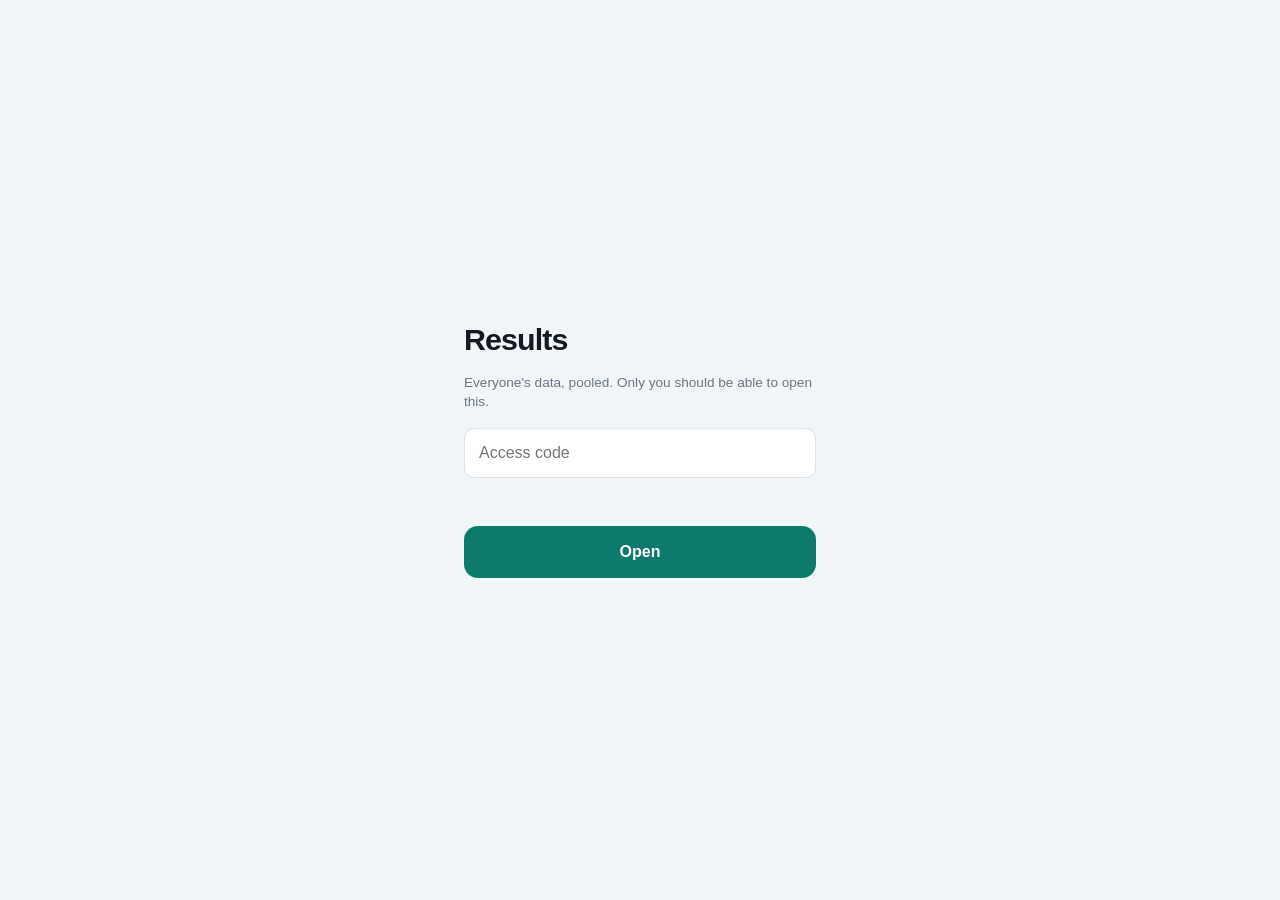
==== admin.html @ fbf482ac "Add files via upload" ====
<!DOCTYPE html>
<html lang="en">
<head>
<meta charset="utf-8">
<meta name="viewport" content="width=device-width, initial-scale=1">
<title>Sound Advice — results</title>
<link rel="stylesheet" href="styles.css">
<script src="firebase-config.js"></script>
<style>
  #app { max-width: 62rem; }
  .grid { display: grid; gap: 12px; grid-template-columns: repeat(auto-fit, minmax(9rem, 1fr)); }
  table { width: 100%; border-collapse: collapse; font-size: 0.86rem; }
  th, td { text-align: left; padding: 8px 10px; border-bottom: 1px solid var(--line); }
  th { font-family: var(--mono); font-size: 0.66rem; letter-spacing: 0.1em;
       text-transform: uppercase; color: var(--muted); font-weight: 600; }
  td.n, th.n { text-align: right; font-variant-numeric: tabular-nums; }
  .tablewrap { overflow-x: auto; }
  .finding { border-left: 3px solid var(--accent); padding-left: 14px; }
  .finding b { font-size: 1.5rem; display: block; letter-spacing: -0.02em; }
</style>
</head>
<body>
<div id="app">

  <section class="screen active" id="gate">
    <div class="grow" style="display:flex;flex-direction:column;justify-content:center;gap:16px;max-width:22rem;margin:0 auto">
      <h1 class="brand">Results</h1>
      <p class="small">Everyone's data, pooled. Only you should be able to open this.</p>
      <input id="code" type="password" placeholder="Access code" autocomplete="off">
      <p class="err" id="gateErr"></p>
      <button class="btn btn-primary" id="enter">Open</button>
    </div>
  </section>

  <section class="screen" id="dash">
    <div class="row-between">
      <h1 class="brand" style="font-size:1.4rem">Results</h1>
      <button class="btn btn-ghost btn-sm" id="refresh">Refresh</button>
    </div>
    <p class="small" id="source"></p>

    <div class="grid" id="tiles"></div>

    <h2 style="margin-top:12px">The question</h2>
    <div class="card stack" id="findings"></div>

    <h2 style="margin-top:12px">By sound</h2>
    <div class="card tablewrap"><table id="bySound"></table></div>

    <h2 style="margin-top:12px">By person</h2>
    <div class="card tablewrap"><table id="byUser"></table></div>

    <h2 style="margin-top:12px">Download</h2>
    <div class="row" style="gap:10px;flex-wrap:wrap">
      <button class="btn btn-ghost btn-sm" data-dl="users">Users CSV</button>
      <button class="btn btn-ghost btn-sm" data-dl="sessions">Sessions CSV</button>
      <button class="btn btn-ghost btn-sm" data-dl="tests">Tests CSV</button>
    </div>
    <p class="tiny">Download a copy every few days during the trial. A spreadsheet on your
      laptop is what saves you if anything goes wrong with the hosting.</p>
  </section>

</div>

<script type="module">
import * as store from './js/store.js';
import { SOUNDS, soundById } from './js/audio.js';

const $ = id => document.getElementById(id);
let data = null;

const nm = id => (soundById(id) || {}).name || id;
const mean = xs => xs.length ? xs.reduce((a, b) => a + b, 0) / xs.length : null;
const r1 = v => v === null ? '—' : v.toFixed(1);

$('enter').addEventListener('click', open);
$('code').addEventListener('keydown', e => { if (e.key === 'Enter') open(); });
$('refresh').addEventListener('click', load);

async function open() {
  if ($('code').value !== (window.SA_ADMIN_CODE || 'lily2026')) {
    $('gateErr').textContent = 'Not that one.';
    return;
  }
  $('gate').classList.remove('active');
  $('dash').classList.add('active');
  await store.initBackend();
  load();
}

async function load() {
  data = await store.fetchAll();
  $('source').textContent = data.local
    ? 'Firebase is not set up yet — showing only this device.'
    : `Live from Firebase · loaded ${new Date().toLocaleTimeString()}`;
  tiles(); findings(); bySound(); byUser();
}

function activeUsers() {
  const week = Date.now() - 7 * 864e5;
  const ids = new Set(data.sessions.filter(s => s.startedAt > week).map(s => s.userId));
  return ids.size;
}

function tiles() {
  const sessions = data.sessions.filter(s => s.outcome !== 'abandoned');
  const minutes = sessions.reduce((a, s) => a + (s.actualMinutes || 0), 0);
  const returned = new Set();
  const byUser = {};
  sessions.forEach(s => (byUser[s.userId] = (byUser[s.userId] || 0) + 1));
  Object.entries(byUser).forEach(([u, n]) => n >= 2 && returned.add(u));

  const t = [
    ['Signed up', data.users.length],
    ['Studied at least once', Object.keys(byUser).length],
    ['Came back (2+)', returned.size],
    ['Active this week', activeUsers()],
    ['Sessions', sessions.length],
    ['Hours studied', (minutes / 60).toFixed(1)],
    ['Tests taken', data.tests.length]
  ];
  $('tiles').innerHTML = t.map(([k, v]) =>
    `<div class="stat"><b>${v}</b><span>${k}</span></div>`).join('');
}

/* The three findings the project exists to produce. */
function findings() {
  const sessions = data.sessions.filter(s => s.outcome !== 'abandoned');
  const out = [];

  // --- best tested sound, per person
  const testsBy = {};
  data.tests.forEach(t => {
    testsBy[t.userId] = testsBy[t.userId] || {};
    (testsBy[t.userId][t.soundId] = testsBy[t.userId][t.soundId] || []).push(t.dprime);
  });
  const bestFor = {};
  for (const [u, sounds] of Object.entries(testsBy)) {
    const ranked = Object.entries(sounds)
      .map(([id, ds]) => [id, mean(ds)])
      .sort((a, b) => b[1] - a[1]);
    if (ranked.length >= 2) bestFor[u] = ranked[0][0];
  }

  // --- does the sound people use match the one that tests best?
  const minutesBy = {};
  sessions.forEach(s => {
    minutesBy[s.userId] = minutesBy[s.userId] || {};
    minutesBy[s.userId][s.soundId] = (minutesBy[s.userId][s.soundId] || 0) + (s.actualMinutes || 0);
  });
  let match = 0, comparable = 0;
  for (const [u, best] of Object.entries(bestFor)) {
    const mins = minutesBy[u];
    if (!mins) continue;
    comparable++;
    const most = Object.entries(mins).sort((a, b) => b[1] - a[1])[0][0];
    if (most === best) match++;
  }
  out.push({
    big: comparable ? `${Math.round((match / comparable) * 100)}%` : '—',
    text: comparable
      ? `of the ${comparable} ${comparable === 1 ? 'person' : 'people'} with both a test result and
         study sessions ${comparable === 1 ? 'actually studies' : 'actually study'} most with the
         sound that tested best for them. The 2025 pilot found 43% could predict it.`
      : 'Nobody has both a test result and study sessions yet.'
  });

  // --- do sessions on the best sound get rated higher? (within-person)
  const diffs = [];
  for (const [u, best] of Object.entries(bestFor)) {
    const mine = sessions.filter(s => s.userId === u && s.rating);
    const on = mine.filter(s => s.soundId === best).map(s => s.rating);
    const off = mine.filter(s => s.soundId !== best).map(s => s.rating);
    if (on.length >= 2 && off.length >= 2) diffs.push(mean(on) - mean(off));
  }
  const d = mean(diffs);
  out.push({
    big: d === null ? '—' : (d > 0 ? '+' : '') + d.toFixed(2),
    text: d === null
      ? 'Nobody yet has enough rated sessions both on and off their best sound. Needs 2 of each.'
      : `average difference in session rating when people use their best-tested sound versus any
         other, compared within each person (${diffs.length} ${diffs.length === 1 ? 'person' : 'people'}).
         Positive means the tested best sound really does feel better.`
  });

  // --- does everyone have the same best sound?
  const spread = {};
  Object.values(bestFor).forEach(id => spread[id] = (spread[id] || 0) + 1);
  const top = Object.entries(spread).sort((a, b) => b[1] - a[1])[0];
  const n = Object.keys(bestFor).length;
  out.push({
    big: top ? `${Math.round((top[1] / n) * 100)}%` : '—',
    text: top
      ? `share the same best sound (${nm(top[0])}, ${top[1]} of ${n}). Below 50% supports the
         pilot's finding that the best sound is individual, not universal.`
      : 'Not enough people have tested two or more sounds yet.'
  });

  $('findings').innerHTML = out.map(f =>
    `<div class="finding"><b>${f.big}</b><span class="small">${f.text}</span></div>`).join('');
}

function bySound() {
  const sessions = data.sessions.filter(s => s.outcome !== 'abandoned');
  const rows = SOUNDS.map(s => {
    const ss = sessions.filter(x => x.soundId === s.id);
    const rated = ss.filter(x => x.rating).map(x => x.rating);
    const ts = data.tests.filter(x => x.soundId === s.id);
    const abandoned = data.sessions.filter(x => x.soundId === s.id && x.outcome === 'abandoned').length;
    return {
      name: s.name,
      sessions: ss.length,
      people: new Set(ss.map(x => x.userId)).size,
      minutes: Math.round(ss.reduce((a, x) => a + (x.actualMinutes || 0), 0)),
      rating: mean(rated),
      abandoned,
      tests: ts.length,
      dprime: mean(ts.map(t => t.dprime))
    };
  }).filter(r => r.sessions || r.tests);

  $('bySound').innerHTML = `
    <thead><tr><th>Sound</th><th class="n">People</th><th class="n">Sessions</th>
    <th class="n">Minutes</th><th class="n">Avg rating</th><th class="n">Gave up</th>
    <th class="n">Tests</th><th class="n">Avg d′</th></tr></thead>
    <tbody>${rows.map(r => `<tr>
      <td>${r.name}</td><td class="n">${r.people}</td><td class="n">${r.sessions}</td>
      <td class="n">${r.minutes}</td><td class="n">${r1(r.rating)}</td>
      <td class="n">${r.abandoned}</td><td class="n">${r.tests}</td>
      <td class="n">${r.dprime === null ? '—' : r.dprime.toFixed(2)}</td></tr>`).join('')}
    </tbody>`;
}

function byUser() {
  const rows = data.users.filter(Boolean).map(u => {
    const ss = data.sessions.filter(s => s.userId === u.id && s.outcome !== 'abandoned');
    const ts = data.tests.filter(t => t.userId === u.id);
    const rated = ss.filter(s => s.rating).map(s => s.rating);

    const byS = {};
    ts.forEach(t => (byS[t.soundId] = byS[t.soundId] || []).push(t.dprime));
    const ranked = Object.entries(byS).map(([id, ds]) => [id, mean(ds)]).sort((a, b) => b[1] - a[1]);

    const mins = {};
    ss.forEach(s => mins[s.soundId] = (mins[s.soundId] || 0) + (s.actualMinutes || 0));
    const most = Object.entries(mins).sort((a, b) => b[1] - a[1])[0];

    return {
      nickname: u.nickname || u.id,
      joined: u.joined ? new Date(u.joined).toLocaleDateString() : '—',
      sessions: ss.length,
      minutes: Math.round(ss.reduce((a, s) => a + (s.actualMinutes || 0), 0)),
      rating: mean(rated),
      tested: ranked.length,
      best: ranked.length >= 2 ? nm(ranked[0][0]) : '—',
      most: most ? nm(most[0]) : '—'
    };
  }).sort((a, b) => b.sessions - a.sessions);

  $('byUser').innerHTML = `
    <thead><tr><th>Nickname</th><th>Joined</th><th class="n">Sessions</th><th class="n">Minutes</th>
    <th class="n">Avg rating</th><th class="n">Sounds tested</th><th>Tested best</th><th>Most used</th></tr></thead>
    <tbody>${rows.map(r => `<tr>
      <td>${r.nickname}</td><td>${r.joined}</td><td class="n">${r.sessions}</td>
      <td class="n">${r.minutes}</td><td class="n">${r1(r.rating)}</td>
      <td class="n">${r.tested}</td>
      <td${r.best !== '—' && r.best === r.most ? ' style="color:var(--good)"' : ''}>${r.best}</td>
      <td>${r.most}</td></tr>`).join('')}
    </tbody>`;
}

document.querySelectorAll('[data-dl]').forEach(b => b.addEventListener('click', () => {
  const which = b.dataset.dl;
  const csv = store.toCSV(data[which] || []);
  const url = URL.createObjectURL(new Blob([csv], { type: 'text/csv' }));
  const a = document.createElement('a');
  a.href = url;
  a.download = `sound-advice-${which}-${new Date().toISOString().slice(0, 10)}.csv`;
  a.click();
  setTimeout(() => URL.revokeObjectURL(url), 1000);
}));
</script>
</body>
</html>
---- styles.css ----
/* Sound Advice — styles
   Dark by default (people study at night), light theme follows the OS. */

:root {
  --bg: #0B0F13;
  --surface: #141A21;
  --surface-2: #1C242D;
  --ink: #E9EEF3;
  --ink-soft: #B9C4D0;
  --muted: #7C8896;
  --line: #232C36;
  --accent: #3FB8A5;
  --accent-ink: #06231F;
  --accent-soft: #10302C;
  --warn: #E4886B;
  --bad: #E0687C;
  --good: #63C08A;

  --r: 14px;
  --r-sm: 10px;
  --tap: 48px;
  --pad: 20px;
  --maxw: 30rem;

  --font: -apple-system, BlinkMacSystemFont, "Segoe UI", Roboto, "Helvetica Neue", Arial, sans-serif;
  --mono: ui-monospace, "SF Mono", SFMono-Regular, Menlo, Consolas, monospace;
}

@media (prefers-color-scheme: light) {
  :root {
    --bg: #F2F5F7;
    --surface: #FFFFFF;
    --surface-2: #E9EEF2;
    --ink: #131A21;
    --ink-soft: #3D4954;
    --muted: #6B7783;
    --line: #DCE3E9;
    --accent: #0E7A6C;
    --accent-ink: #FFFFFF;
    --accent-soft: #DFF0ED;
    --warn: #B4562F;
    --bad: #B03349;
    --good: #2E7D51;
  }
}

* { box-sizing: border-box; -webkit-tap-highlight-color: transparent; }

/* Must come before anything that sets `display`. Several elements below
   are laid out with flex, and an author `display` rule quietly beats the
   browser's own styling for the `hidden` attribute -- so without this,
   hiding an element in JavaScript silently does nothing. */
[hidden] { display: none !important; }

html, body {
  margin: 0;
  padding: 0;
  height: 100%;
  overscroll-behavior-y: none;
}

body {
  background: var(--bg);
  color: var(--ink);
  font-family: var(--font);
  font-size: 16px;
  line-height: 1.5;
  -webkit-font-smoothing: antialiased;
}

#app {
  max-width: var(--maxw);
  margin: 0 auto;
  min-height: 100%;
  min-height: 100dvh;
  display: flex;
  flex-direction: column;
  padding: env(safe-area-inset-top) env(safe-area-inset-right) env(safe-area-inset-bottom) env(safe-area-inset-left);
}

/* ---------- screens ---------- */

.screen { display: none; flex: 1; flex-direction: column; padding: var(--pad); gap: 18px; }
.screen.active { display: flex; }
.screen.pad-0 { padding: 0; }

.grow { flex: 1; }

/* ---------- type ---------- */

h1 { font-size: 1.65rem; line-height: 1.15; margin: 0; letter-spacing: -0.02em; }
h2 { font-size: 1.25rem; line-height: 1.2; margin: 0; letter-spacing: -0.01em; }
h3 { font-size: 0.95rem; margin: 0; font-weight: 600; }
p  { margin: 0; color: var(--ink-soft); }

.lead { font-size: 1.02rem; color: var(--ink-soft); }
.small { font-size: 0.85rem; color: var(--muted); line-height: 1.45; }
.tiny { font-size: 0.76rem; color: var(--muted); }

.label {
  font-family: var(--mono);
  font-size: 0.68rem;
  letter-spacing: 0.12em;
  text-transform: uppercase;
  color: var(--muted);
  font-weight: 600;
}

.brand {
  font-size: 1.9rem;
  font-weight: 700;
  letter-spacing: -0.03em;
  margin: 0;
}
.brand span { color: var(--accent); }

.center { text-align: center; }
.stack { display: flex; flex-direction: column; gap: 14px; }
.stack-sm { display: flex; flex-direction: column; gap: 8px; }
.row { display: flex; gap: 10px; align-items: center; }
.row-between { display: flex; gap: 10px; align-items: center; justify-content: space-between; }
.wrap-row { display: flex; gap: 8px; flex-wrap: wrap; }

/* ---------- buttons ---------- */

button {
  font: inherit;
  cursor: pointer;
  border: none;
  background: none;
  color: inherit;
}

.btn {
  min-height: var(--tap);
  padding: 13px 20px;
  border-radius: var(--r);
  background: var(--surface-2);
  color: var(--ink);
  font-weight: 600;
  font-size: 1rem;
  display: inline-flex;
  align-items: center;
  justify-content: center;
  gap: 8px;
  border: 1px solid var(--line);
  transition: transform 0.08s ease, filter 0.15s ease;
  width: 100%;
}

.btn:active { transform: scale(0.985); }
.btn:focus-visible { outline: 2px solid var(--accent); outline-offset: 2px; }

.btn-primary {
  background: var(--accent);
  color: var(--accent-ink);
  border-color: transparent;
}

.btn-ghost { background: transparent; border-color: var(--line); }
.btn-bare { background: transparent; border-color: transparent; color: var(--muted); font-weight: 500; }
.btn-danger { background: transparent; border-color: var(--line); color: var(--bad); }
.btn[disabled] { opacity: 0.45; pointer-events: none; }
.btn-sm { min-height: 38px; padding: 8px 14px; font-size: 0.88rem; width: auto; border-radius: var(--r-sm); }

.btn-huge {
  min-height: 92px;
  font-size: 1.2rem;
  border-radius: 20px;
  flex-direction: column;
  gap: 3px;
}
.btn-huge .sub { font-size: 0.8rem; font-weight: 500; opacity: 0.8; }

/* ---------- inputs ---------- */

input[type="text"], input[type="password"], input[type="number"], select, textarea {
  font: inherit;
  width: 100%;
  min-height: var(--tap);
  padding: 12px 14px;
  border-radius: var(--r-sm);
  background: var(--surface);
  border: 1px solid var(--line);
  color: var(--ink);
}

input:focus-visible, select:focus-visible { outline: 2px solid var(--accent); outline-offset: 1px; }

input[type="range"] {
  width: 100%;
  accent-color: var(--accent);
  height: 34px;
}

.field { display: flex; flex-direction: column; gap: 6px; }
.field > label { font-size: 0.85rem; color: var(--muted); font-weight: 500; }

.pin-input { letter-spacing: 0.6em; text-align: center; font-size: 1.3rem; font-family: var(--mono); }

/* ---------- cards ---------- */

.card {
  background: var(--surface);
  border: 1px solid var(--line);
  border-radius: var(--r);
  padding: 16px;
}

.card-tight { padding: 12px 14px; }

.notice {
  background: var(--accent-soft);
  border: 1px solid transparent;
  border-radius: var(--r);
  padding: 14px 16px;
  font-size: 0.88rem;
  color: var(--ink-soft);
  line-height: 1.5;
}

.notice strong { color: var(--ink); }
.notice-warn { background: color-mix(in srgb, var(--warn) 16%, transparent); }

/* ---------- sound list ---------- */

.family { margin-top: 4px; }
.family + .family { margin-top: 18px; }
.family > .label { display: block; margin-bottom: 8px; }

.sound {
  display: grid;
  grid-template-columns: 1fr auto;
  align-items: center;
  gap: 10px;
  width: 100%;
  text-align: left;
  padding: 13px 14px;
  border-radius: var(--r-sm);
  background: var(--surface);
  border: 1px solid var(--line);
  margin-bottom: 8px;
  min-height: var(--tap);
}

.sound[aria-pressed="true"] {
  border-color: var(--accent);
  background: var(--accent-soft);
}

.sound-name { font-weight: 600; font-size: 0.98rem; display: flex; align-items: center; gap: 8px; flex-wrap: wrap; }
.sound-meta { font-size: 0.78rem; color: var(--muted); margin-top: 2px; }
.sound[disabled] { opacity: 0.5; }

.badge {
  font-family: var(--mono);
  font-size: 0.62rem;
  letter-spacing: 0.08em;
  text-transform: uppercase;
  font-weight: 600;
  padding: 2px 6px;
  border-radius: 4px;
  background: var(--accent-soft);
  color: var(--accent);
  white-space: nowrap;
}
.badge-plain { background: var(--surface-2); color: var(--muted); }

.preview-btn {
  width: 42px; height: 42px;
  border-radius: 50%;
  border: 1px solid var(--line);
  background: var(--surface-2);
  display: grid;
  place-items: center;
  font-size: 0.9rem;
  flex: none;
}

/* ---------- timer ---------- */

.timer-face {
  display: flex;
  flex-direction: column;
  align-items: center;
  justify-content: center;
  gap: 6px;
  flex: 1;
}

.timer-num {
  font-size: clamp(4rem, 22vw, 6.5rem);
  font-weight: 250;
  font-variant-numeric: tabular-nums;
  letter-spacing: -0.04em;
  line-height: 1;
  font-feature-settings: "tnum";
}

.timer-phase { font-family: var(--mono); font-size: 0.72rem; letter-spacing: 0.16em; text-transform: uppercase; color: var(--accent); font-weight: 600; }

.ring { width: min(74vw, 260px); aspect-ratio: 1; display: block; }
.ring circle { fill: none; stroke-linecap: round; }
.ring .track { stroke: var(--line); }
.ring .prog { stroke: var(--accent); transition: stroke-dashoffset 0.4s linear; }

.ring-wrap { position: relative; display: grid; place-items: center; }
.ring-inner { position: absolute; inset: 0; display: grid; place-items: center; text-align: center; }

/* ---------- rating ---------- */

.rate-row { display: grid; grid-template-columns: repeat(5, 1fr); gap: 8px; }

.rate-btn {
  aspect-ratio: 1;
  border-radius: var(--r-sm);
  border: 1px solid var(--line);
  background: var(--surface);
  font-size: 1.35rem;
  font-weight: 600;
  display: grid;
  place-items: center;
}
.rate-btn[aria-pressed="true"] { background: var(--accent); color: var(--accent-ink); border-color: transparent; }

.tag-btn {
  padding: 9px 13px;
  border-radius: 20px;
  border: 1px solid var(--line);
  background: var(--surface);
  font-size: 0.85rem;
  min-height: 40px;
}
.tag-btn[aria-pressed="true"] { border-color: var(--accent); background: var(--accent-soft); color: var(--accent); }

/* ---------- test ---------- */

#testStage {
  position: fixed;
  inset: 0;
  background: #000;
  display: none;
  place-items: center;
  z-index: 50;
  touch-action: manipulation;
}
#testStage.active { display: grid; }
#testCanvas { width: 100vw; height: 100vh; object-fit: contain; display: block; }

.test-hud {
  position: fixed;
  top: env(safe-area-inset-top);
  left: 0; right: 0;
  padding: 10px 16px;
  display: flex;
  justify-content: space-between;
  font-family: var(--mono);
  font-size: 0.7rem;
  letter-spacing: 0.1em;
  color: rgba(255,255,255,0.55);
  text-transform: uppercase;
  pointer-events: none;
}

.test-bar { position: fixed; top: 0; left: 0; height: 3px; background: var(--accent); transition: width 0.3s linear; }

/* ---------- stats / patterns ---------- */

.stat-strip { display: grid; grid-template-columns: repeat(3, 1fr); gap: 8px; }

.stat {
  background: var(--surface);
  border: 1px solid var(--line);
  border-radius: var(--r-sm);
  padding: 11px 12px;
  text-align: center;
}
.stat b { display: block; font-size: 1.3rem; font-weight: 650; font-variant-numeric: tabular-nums; letter-spacing: -0.02em; }
.stat span { font-size: 0.7rem; color: var(--muted); }

.verdict { display: grid; gap: 10px; }

.verdict-row {
  display: grid;
  grid-template-columns: auto 1fr;
  gap: 12px;
  align-items: baseline;
  padding: 12px 14px;
  background: var(--surface);
  border: 1px solid var(--line);
  border-radius: var(--r-sm);
}
.verdict-row .k { font-family: var(--mono); font-size: 0.65rem; letter-spacing: 0.1em; text-transform: uppercase; color: var(--muted); }
.verdict-row .v { font-weight: 650; font-size: 1.02rem; text-align: right; }

.bars { display: grid; gap: 10px; }
.bar-row { display: grid; grid-template-columns: 6.5rem 1fr 3.4rem; gap: 10px; align-items: center; font-size: 0.85rem; }
.bar-track { display: block; height: 9px; border-radius: 5px; background: var(--surface-2); overflow: hidden; }
/* display:block matters -- these are spans, and an inline element
   ignores width and height entirely, so the bar would never fill. */
.bar-fill { display: block; height: 100%; border-radius: 5px; background: var(--accent); min-width: 3px; }
.bar-row > span:first-child { overflow: hidden; text-overflow: ellipsis; white-space: nowrap; }
.bar-row .n { text-align: right; font-variant-numeric: tabular-nums; color: var(--ink-soft); font-size: 0.8rem; white-space: nowrap; }

.session-item {
  display: grid;
  grid-template-columns: 1fr auto;
  gap: 8px;
  padding: 11px 0;
  border-bottom: 1px solid var(--line);
  align-items: center;
}
.session-item:last-child { border-bottom: none; }
.session-item .when { font-size: 0.76rem; color: var(--muted); }
.session-item .what { font-weight: 550; font-size: 0.92rem; }
.session-item .score { font-variant-numeric: tabular-nums; font-weight: 600; }

/* ---------- misc ---------- */

.topbar {
  display: flex;
  align-items: center;
  gap: 10px;
  min-height: 44px;
}
.topbar h2 { flex: 1; }

.back {
  width: 40px; height: 40px;
  border-radius: 50%;
  display: grid; place-items: center;
  background: var(--surface);
  border: 1px solid var(--line);
  font-size: 1.1rem;
  flex: none;
}

.seg {
  display: grid;
  grid-auto-flow: column;
  gap: 4px;
  background: var(--surface-2);
  padding: 4px;
  border-radius: var(--r-sm);
}
.seg button {
  padding: 9px 12px;
  border-radius: 7px;
  font-size: 0.88rem;
  font-weight: 550;
  color: var(--muted);
  min-height: 40px;
}
.seg button[aria-pressed="true"] { background: var(--surface); color: var(--ink); box-shadow: 0 1px 3px rgba(0,0,0,0.18); }

.toast {
  position: fixed;
  left: 50%;
  bottom: calc(24px + env(safe-area-inset-bottom));
  transform: translate(-50%, 20px);
  background: var(--surface-2);
  border: 1px solid var(--line);
  color: var(--ink);
  padding: 11px 18px;
  border-radius: 22px;
  font-size: 0.88rem;
  opacity: 0;
  pointer-events: none;
  transition: opacity 0.2s, transform 0.2s;
  z-index: 100;
  max-width: 90vw;
  text-align: center;
}
.toast.show { opacity: 1; transform: translate(-50%, 0); }

.err { color: var(--bad); font-size: 0.85rem; min-height: 1.2em; }

.spinner {
  width: 22px; height: 22px;
  border: 2px solid var(--line);
  border-top-color: var(--accent);
  border-radius: 50%;
  animation: spin 0.7s linear infinite;
}
@keyframes spin { to { transform: rotate(360deg); } }

.sync-dot {
  width: 7px; height: 7px; border-radius: 50%;
  background: var(--muted);
  flex: none;
}
.sync-dot.ok { background: var(--good); }
.sync-dot.pending { background: var(--warn); }

hr { border: none; border-top: 1px solid var(--line); margin: 4px 0; }

@media (prefers-reduced-motion: reduce) {
  * { animation-duration: 0.01ms !important; transition-duration: 0.01ms !important; }
}
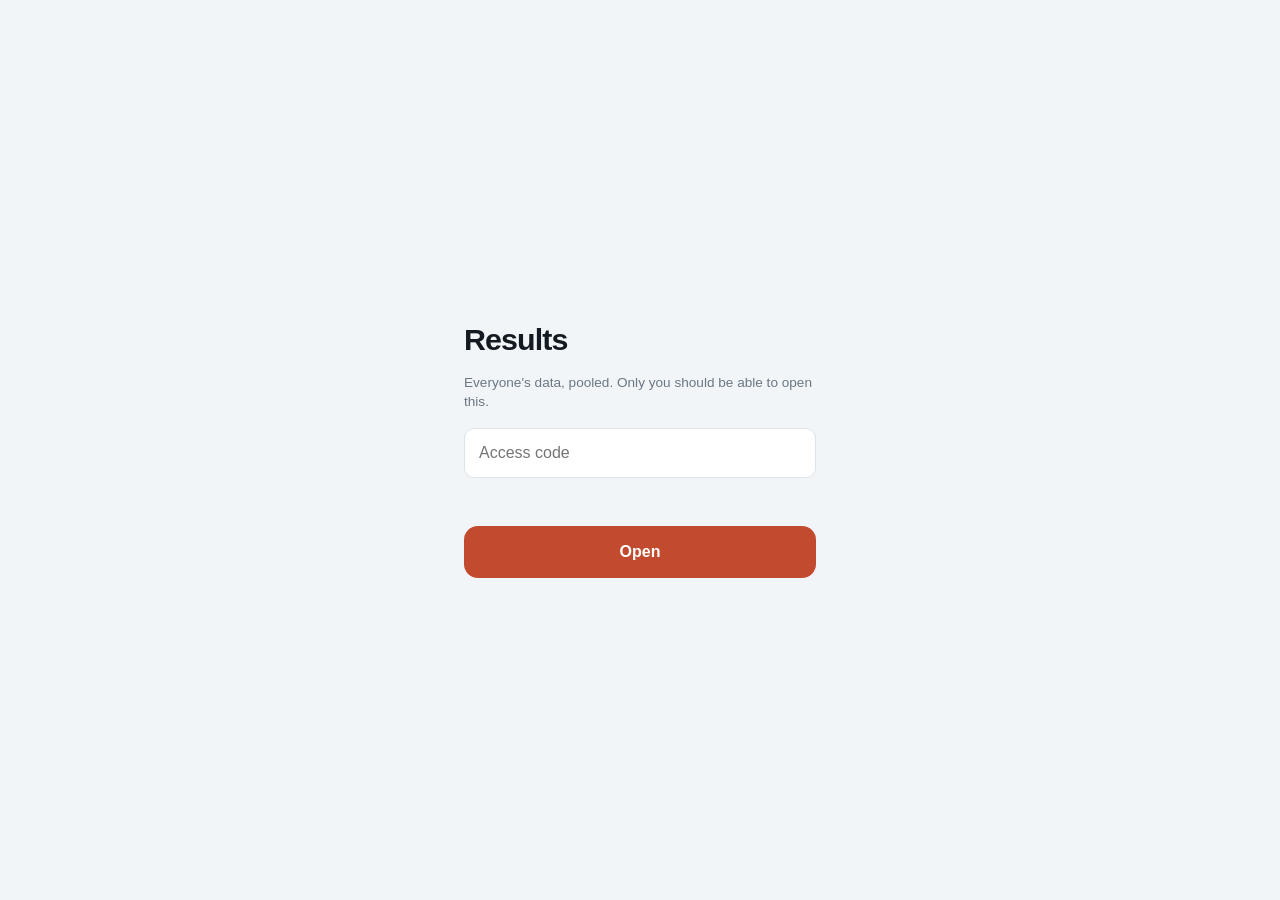
==== commit b57e3aeb: "Add files via upload" ====
--- a/admin.html
+++ b/admin.html
@@ -55,7 +55,11 @@
       <button class="btn btn-ghost btn-sm" data-dl="users">Users CSV</button>
       <button class="btn btn-ghost btn-sm" data-dl="sessions">Sessions CSV</button>
       <button class="btn btn-ghost btn-sm" data-dl="tests">Tests CSV</button>
+      <button class="btn btn-ghost btn-sm" data-dl="testsWithTipi">Tests + personality CSV</button>
     </div>
+    <p class="tiny">The last one is the file for the extraversion analysis &mdash; one row per
+      test, with that person&rsquo;s five personality scores already attached, so there&rsquo;s
+      no manual matching needed in Excel or Sheets.</p>
     <p class="tiny">Download a copy every few days during the trial. A spreadsheet on your
       laptop is what saves you if anything goes wrong with the hosting.</p>
   </section>
@@ -63,8 +67,8 @@
 </div>
 
 <script type="module">
-import * as store from './js/store.js';
-import { SOUNDS, soundById } from './js/audio.js';
+import * as store from './js/store.js?v=24';
+import { SOUNDS, soundById } from './js/audio.js?v=24';
 
 const $ = id => document.getElementById(id);
 let data = null;
@@ -245,6 +249,8 @@
     ss.forEach(s => mins[s.soundId] = (mins[s.soundId] || 0) + (s.actualMinutes || 0));
     const most = Object.entries(mins).sort((a, b) => b[1] - a[1])[0];
 
+    const extraversion = u.tipi && u.tipi.scores ? u.tipi.scores.Extraversion : null;
+
     return {
       nickname: u.nickname || u.id,
       joined: u.joined ? new Date(u.joined).toLocaleDateString() : '—',
@@ -253,25 +259,90 @@
       rating: mean(rated),
       tested: ranked.length,
       best: ranked.length >= 2 ? nm(ranked[0][0]) : '—',
-      most: most ? nm(most[0]) : '—'
+      most: most ? nm(most[0]) : '—',
+      extraversion
     };
   }).sort((a, b) => b.sessions - a.sessions);
 
   $('byUser').innerHTML = `
     <thead><tr><th>Nickname</th><th>Joined</th><th class="n">Sessions</th><th class="n">Minutes</th>
-    <th class="n">Avg rating</th><th class="n">Sounds tested</th><th>Tested best</th><th>Most used</th></tr></thead>
+    <th class="n">Avg rating</th><th class="n">Sounds tested</th><th>Tested best</th><th>Most used</th>
+    <th class="n">Extraversion</th></tr></thead>
     <tbody>${rows.map(r => `<tr>
       <td>${r.nickname}</td><td>${r.joined}</td><td class="n">${r.sessions}</td>
       <td class="n">${r.minutes}</td><td class="n">${r1(r.rating)}</td>
       <td class="n">${r.tested}</td>
       <td${r.best !== '—' && r.best === r.most ? ' style="color:var(--good)"' : ''}>${r.best}</td>
-      <td>${r.most}</td></tr>`).join('')}
+      <td>${r.most}</td>
+      <td class="n">${r.extraversion === null ? '—' : r.extraversion}</td></tr>`).join('')}
     </tbody>`;
+}
+
+/* ---------- clean exports ----------
+   Raw Firestore user docs carry a pinHash and a nested device object that
+   have no place in a shared spreadsheet, and a nested tipi object that
+   most spreadsheet tools won't unpack on their own. Flatten both into
+   plain columns before they ever reach toCSV(). */
+function flattenUser(u) {
+  const t = u.tipi || {};
+  const s = t.scores || {};
+  return {
+    id: u.id,
+    nickname: u.nickname || u.id,
+    joined: u.joined ? new Date(u.joined).toISOString() : '',
+    lastActive: u.lastActive ? new Date(u.lastActive).toISOString() : '',
+    recommendedSound: u.recommended ? nm(u.recommended) : '',
+    extraversion: s.Extraversion ?? '',
+    agreeableness: s.Agreeableness ?? '',
+    conscientiousness: s.Conscientiousness ?? '',
+    emotionalStability: s['Emotional stability'] ?? '',
+    openness: s.Openness ?? '',
+    tipiTakenAt: t.takenAt ? new Date(t.takenAt).toISOString() : ''
+  };
+}
+
+/* One row per test, with that person's five personality scores attached --
+   this is the file that actually supports the extraversion x sound-condition
+   analysis, since it needs both on the same row without a manual VLOOKUP. */
+function testsWithPersonality() {
+  const byId = {};
+  data.users.filter(Boolean).forEach(u => byId[u.id] = u);
+
+  return data.tests.map(t => {
+    const u = byId[t.userId] || {};
+    const s = (u.tipi && u.tipi.scores) || {};
+    return {
+      userId: t.userId,
+      nickname: u.nickname || t.nickname || t.userId,
+      soundId: t.soundId,
+      soundName: nm(t.soundId),
+      kind: t.kind,
+      takenAt: t.takenAt ? new Date(t.takenAt).toISOString() : '',
+      accuracy: t.accuracy,
+      goAccuracy: t.goAccuracy,
+      nogoAccuracy: t.nogoAccuracy,
+      meanRT: t.meanRT,
+      medianRT: t.medianRT,
+      sdRT: t.sdRT,
+      cvRT: t.cvRT,
+      dprime: t.dprime,
+      criterion: t.criterion,
+      focusScore: t.focusScore,
+      extraversion: s.Extraversion ?? '',
+      agreeableness: s.Agreeableness ?? '',
+      conscientiousness: s.Conscientiousness ?? '',
+      emotionalStability: s['Emotional stability'] ?? '',
+      openness: s.Openness ?? ''
+    };
+  });
 }
 
 document.querySelectorAll('[data-dl]').forEach(b => b.addEventListener('click', () => {
   const which = b.dataset.dl;
-  const csv = store.toCSV(data[which] || []);
+  const rows = which === 'users' ? data.users.filter(Boolean).map(flattenUser)
+    : which === 'testsWithTipi' ? testsWithPersonality()
+    : (data[which] || []);
+  const csv = store.toCSV(rows);
   const url = URL.createObjectURL(new Blob([csv], { type: 'text/csv' }));
   const a = document.createElement('a');
   a.href = url;
--- a/styles.css
+++ b/styles.css
@@ -9,9 +9,9 @@
   --ink-soft: #B9C4D0;
   --muted: #7C8896;
   --line: #232C36;
-  --accent: #3FB8A5;
-  --accent-ink: #06231F;
-  --accent-soft: #10302C;
+  --accent: #FF6B4A;
+  --accent-ink: #3A140B;
+  --accent-soft: #3A2019;
   --warn: #E4886B;
   --bad: #E0687C;
   --good: #63C08A;
@@ -35,9 +35,9 @@
     --ink-soft: #3D4954;
     --muted: #6B7783;
     --line: #DCE3E9;
-    --accent: #0E7A6C;
+    --accent: #C24A2E;
     --accent-ink: #FFFFFF;
-    --accent-soft: #DFF0ED;
+    --accent-soft: #FBE3DA;
     --warn: #B4562F;
     --bad: #B03349;
     --good: #2E7D51;
@@ -289,7 +289,7 @@
 }
 
 .timer-num {
-  font-size: clamp(4rem, 22vw, 6.5rem);
+  font-size: clamp(3rem, 32cqw, 5.2rem);
   font-weight: 250;
   font-variant-numeric: tabular-nums;
   letter-spacing: -0.04em;
@@ -299,12 +299,21 @@
 
 .timer-phase { font-family: var(--mono); font-size: 0.72rem; letter-spacing: 0.16em; text-transform: uppercase; color: var(--accent); font-weight: 600; }
 
-.ring { width: min(74vw, 260px); aspect-ratio: 1; display: block; }
+.ring { position: absolute; inset: 0; width: 100%; height: 100%; display: block; }
 .ring circle { fill: none; stroke-linecap: round; }
 .ring .track { stroke: var(--line); }
 .ring .prog { stroke: var(--accent); transition: stroke-dashoffset 0.4s linear; }
 
-.ring-wrap { position: relative; display: grid; place-items: center; }
+/* ring-wrap just needs to be the right shape and size -- both children
+   (the SVG and the text) are absolutely positioned to fill that exact
+   same box, so there's no layout mode mismatch between them left to
+   drift out of alignment. */
+.ring-wrap {
+  position: relative;
+  width: min(78vw, 300px);
+  aspect-ratio: 1;
+  container-type: inline-size;
+}
 .ring-inner { position: absolute; inset: 0; display: grid; place-items: center; text-align: center; }
 
 /* ---------- rating ---------- */
@@ -322,6 +331,9 @@
   place-items: center;
 }
 .rate-btn[aria-pressed="true"] { background: var(--accent); color: var(--accent-ink); border-color: transparent; }
+
+.tipi-row { display: grid; grid-template-columns: repeat(7, 1fr); gap: 6px; }
+.tipi-row .rate-btn { font-size: 1rem; }
 
 .tag-btn {
   padding: 9px 13px;
@@ -497,3 +509,174 @@
 @media (prefers-reduced-motion: reduce) {
   * { animation-duration: 0.01ms !important; transition-duration: 0.01ms !important; }
 }
+
+/* ---------- app-wide drifting background (aesthetic only, added by request) ----------
+   Nothing above this line was touched -- no IDs, classes, or layout changed.
+   One shared "engine" rule (position/size/animation) is applied to every
+   screen except the concentration test itself (#testStage isn't a .screen,
+   so it was never touched and never will be -- the go/no-go stimulus has
+   to stay exactly as plain as the GradCPT paradigm requires). Each screen
+   just sets its own --wash-1/2/3 colours; the engine does the rest.
+   Delete this whole block to fully revert to flat colour everywhere. */
+
+#s-signin, #s-privacy, #s-onboard, #s-check, #s-testintro, #s-between,
+#s-testresult, #s-home, #s-sounds, #s-session, #s-rate, #s-patterns,
+#s-settings, #s-credits {
+  position: relative;
+  overflow: hidden;
+  background-color: var(--bg);
+  background-repeat: no-repeat, no-repeat, no-repeat, no-repeat;
+  background-size:
+    min(190vw, 900px) min(190vw, 900px),
+    min(190vw, 900px) min(190vw, 900px),
+    min(230vw, 1080px) min(230vw, 1080px),
+    min(150vw, 680px) min(150vw, 680px);
+  background-image:
+    radial-gradient(circle, var(--wash-1) 0%, transparent 72%),
+    radial-gradient(circle, var(--wash-2) 0%, transparent 72%),
+    radial-gradient(circle, var(--wash-3) 0%, transparent 75%),
+    radial-gradient(circle, var(--wash-1) 0%, transparent 72%);
+  background-position: 70% -10%, 100% 40%, 15% 80%, 90% 90%;
+  animation: home-bg-drift 34s ease-in-out infinite;
+}
+@keyframes home-bg-drift {
+  0%, 100% { background-position: 70% -10%, 100% 40%, 15% 80%, 90% 90%; }
+  50%      { background-position: 40%  70%,  60% 100%, -10% 20%, 60% 20%; }
+}
+
+/* Back button reads as a glassy chip on the colour instead of a plain grey
+   circle, now that every screen behind it has one. */
+.back {
+  background: rgba(255,255,255,0.12);
+  border-color: rgba(255,255,255,0.18);
+  -webkit-backdrop-filter: blur(6px);
+  backdrop-filter: blur(6px);
+}
+
+/* The one button on the app that gets its own gradient instead of the flat
+   accent teal -- it's the single thing you press every time you open this,
+   so it's the one place worth spending extra colour on. */
+#startBtn {
+  background: linear-gradient(135deg, #FF6B4A 0%, #7C5CBF 100%);
+  color: #FFFFFF;
+  border-color: transparent;
+}
+
+/* Small warm highlight on the streak number -- the stat most worth noticing
+   at a glance if the goal is getting someone to open this again tomorrow. */
+#statStreak { color: #FF6B4A; }
+
+/* Per-screen palettes, dark mode. Signin and Patterns get the full
+   coral/violet/teal brand blend (first and last impression, and the
+   "whole project in one screen" reveal). The pre/post-test screens use
+   cooler, calmer pairings on purpose -- they sit right next to actual
+   concentration testing, so it felt wrong to make them as lively as Home. */
+#s-signin  { --wash-1: rgba(255,107,74,0.72); --wash-2: rgba(124,92,191,0.72);  --wash-3: rgba(63,184,165,0.566); }
+#s-privacy { --wash-1: rgba(171,163,196,0.614); --wash-2: rgba(143,163,181,0.491); --wash-3: rgba(63,184,165,0.354); }
+#s-onboard { --wash-1: rgba(216,169,74,0.69); --wash-2: rgba(171,163,196,0.614); --wash-3: rgba(143,163,181,0.566); }
+#s-check   { --wash-1: rgba(143,163,181,0.614); --wash-2: rgba(171,163,196,0.491); --wash-3: rgba(143,163,181,0.496); }
+#s-testintro { --wash-1: rgba(143,163,181,0.614); --wash-2: rgba(124,92,191,0.46); --wash-3: rgba(143,163,181,0.496); }
+#s-between { --wash-1: rgba(143,163,181,0.644); --wash-2: rgba(171,163,196,0.522); --wash-3: rgba(143,163,181,0.496); }
+#s-testresult { --wash-1: rgba(255,107,74,0.644); --wash-2: rgba(216,169,74,0.552); --wash-3: rgba(255,107,74,0.496); }
+#s-home    { --wash-1: rgba(255,107,74,0.72); --wash-2: rgba(124,92,191,0.72);  --wash-3: rgba(63,184,165,0.566); }
+#s-sounds  { --wash-1: rgba(216,169,74,0.614);  --wash-2: rgba(171,163,196,0.522); --wash-3: rgba(124,92,191,0.496); }
+#s-patterns { --wash-1: rgba(124,92,191,0.72); --wash-2: rgba(216,169,74,0.69); --wash-3: rgba(63,184,165,0.566); }
+#s-settings { --wash-1: rgba(143,163,181,0.337); --wash-2: rgba(171,163,196,0.276); --wash-3: rgba(124,92,191,0.212); }
+#s-credits  { --wash-1: rgba(216,169,74,0.491); --wash-2: rgba(171,163,196,0.368); --wash-3: rgba(216,169,74,0.354); }
+
+@media (prefers-color-scheme: light) {
+  /* Same drifting wash everywhere, much lower alpha -- full-strength
+     colour on a near-white background reads as muddy rather than warm. */
+  #s-signin  { --wash-1: rgba(255,107,74,0.46);  --wash-2: rgba(124,92,191,0.399); --wash-3: rgba(63,184,165,0.354); }
+  #s-privacy { --wash-1: rgba(171,163,196,0.337); --wash-2: rgba(143,163,181,0.276); --wash-3: rgba(63,184,165,0.212); }
+  #s-onboard { --wash-1: rgba(216,169,74,0.384); --wash-2: rgba(171,163,196,0.337); --wash-3: rgba(143,163,181,0.319); }
+  #s-check   { --wash-1: rgba(143,163,181,0.337); --wash-2: rgba(171,163,196,0.276); --wash-3: rgba(143,163,181,0.283); }
+  #s-testintro { --wash-1: rgba(143,163,181,0.337); --wash-2: rgba(124,92,191,0.245); --wash-3: rgba(143,163,181,0.283); }
+  #s-between { --wash-1: rgba(143,163,181,0.353); --wash-2: rgba(171,163,196,0.291); --wash-3: rgba(143,163,181,0.283); }
+  #s-testresult { --wash-1: rgba(255,107,74,0.353); --wash-2: rgba(216,169,74,0.307); --wash-3: rgba(255,107,74,0.283); }
+  #s-home    { --wash-1: rgba(255,107,74,0.46);  --wash-2: rgba(124,92,191,0.399); --wash-3: rgba(63,184,165,0.354); }
+  #s-sounds  { --wash-1: rgba(216,169,74,0.337); --wash-2: rgba(171,163,196,0.291); --wash-3: rgba(124,92,191,0.283); }
+  #s-patterns { --wash-1: rgba(124,92,191,0.43); --wash-2: rgba(216,169,74,0.384); --wash-3: rgba(63,184,165,0.354); }
+  #s-settings { --wash-1: rgba(143,163,181,0.184); --wash-2: rgba(171,163,196,0.153); --wash-3: rgba(124,92,191,0.142); }
+  #s-credits  { --wash-1: rgba(216,169,74,0.276); --wash-2: rgba(171,163,196,0.215); --wash-3: rgba(216,169,74,0.212); }
+
+  .back {
+    background: rgba(255,255,255,0.6);
+    border-color: rgba(19,26,33,0.12);
+  }
+  /* Darkened to hold contrast on a light card, same way --warn/--bad/--good
+     are already darkened for light mode above. */
+  #statStreak { color: #C24A2E; }
+}
+
+/* ---------- sound picker / session / rate / patterns redesign ----------
+   Ties visuals to whichever sound family is relevant -- Silence, Noise,
+   Nature or Music -- using a --fam custom property that app.js sets on
+   the picker's family wrapper and on <body> when a session starts.
+   Same opacity and no extra motion for every family, only the hue
+   changes, so the look itself never becomes a variable in the actual
+   comparison between sounds. Nothing here is read by scoring or sync. */
+
+
+.fam-dot {
+  display: inline-block;
+  width: 8px; height: 8px;
+  border-radius: 50%;
+  margin-right: 6px;
+  flex: none;
+}
+
+/* Sound picker */
+.family > .label { display: flex; align-items: center; gap: 6px; }
+.family > .label::before {
+  content: '';
+  width: 8px; height: 8px;
+  border-radius: 50%;
+  background: var(--fam, var(--accent));
+  flex: none;
+}
+.sound { transition: transform 0.08s ease; }
+.sound:active { transform: scale(0.985); }
+.sound[aria-pressed="true"] {
+  border-color: var(--fam, var(--accent));
+  background: var(--accent-soft);
+  background: color-mix(in srgb, var(--fam, var(--accent)) 14%, var(--surface));
+}
+
+/* Session and Rate use the same drifting engine as every other screen,
+   but their wash colours come from --fam (set by app.js per sound family)
+   instead of a fixed palette -- same alpha for every family, only the hue
+   changes, so the motion/intensity itself never becomes a variable in the
+   comparison between sounds. */
+#s-session, #s-rate {
+  --wash-1: color-mix(in srgb, var(--fam, var(--accent)) 45%, transparent);
+  --wash-2: color-mix(in srgb, var(--fam, var(--accent)) 30%, transparent);
+  --wash-3: color-mix(in srgb, var(--fam, var(--accent)) 22%, transparent);
+}
+@media (prefers-color-scheme: light) {
+  #s-session, #s-rate {
+    --wash-1: color-mix(in srgb, var(--fam, var(--accent)) 22%, transparent);
+    --wash-2: color-mix(in srgb, var(--fam, var(--accent)) 16%, transparent);
+    --wash-3: color-mix(in srgb, var(--fam, var(--accent)) 10%, transparent);
+  }
+}
+.ring .prog { stroke: var(--fam, var(--accent)); }
+.timer-phase { color: var(--fam, var(--accent)); }
+
+/* Rate -- the family wash carries over from the session just finished
+   (set once on <body>, so it's already there). The 1-5 scale itself is
+   unchanged; only the selected button's colour follows the family. */
+.rate-btn[aria-pressed="true"] { background: var(--fam, var(--accent)); }
+.tag-btn[aria-pressed="true"] {
+  border-color: var(--fam, var(--accent));
+  color: var(--fam, var(--accent));
+  background: var(--accent-soft);
+  background: color-mix(in srgb, var(--fam, var(--accent)) 14%, transparent);
+}
+
+/* Patterns -- a coloured dot per sound in the three-way verdict, and a
+   quiet highlight for when tested-best, most-used and highest-rated all
+   agree. Bar colours themselves are set inline per sound in app.js. */
+.verdict-row .v { display: flex; align-items: center; justify-content: flex-end; }
+.verdict.match .verdict-row { border-color: var(--good); }
+.notice-good { background: color-mix(in srgb, var(--good) 16%, transparent); }
